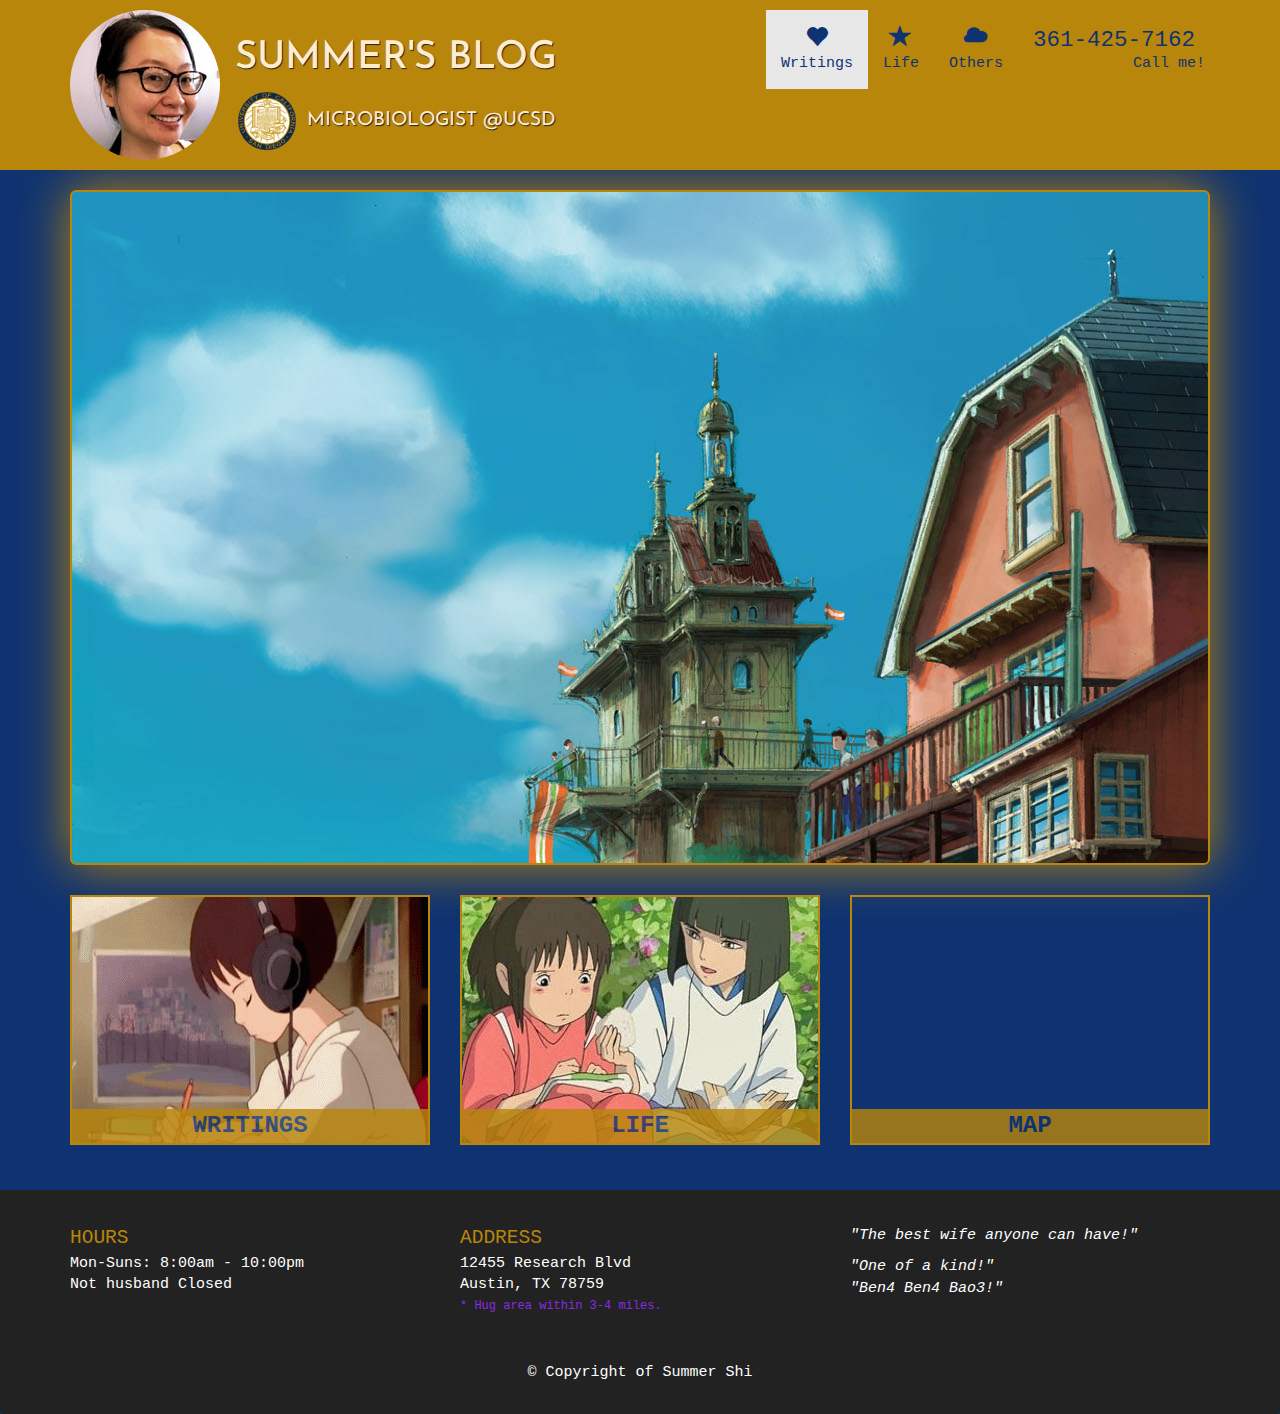
==== index.html @ 1d5832d9 "initial commit." ====
<!DOCTYPE html>
<html>
<head>
  <meta charset="utf-8">
  <meta name="viewport" content="width=device-width, initial-scale=1">
  <title>Test page</title>

  <link rel="stylesheet" href="https://maxcdn.bootstrapcdn.com/bootstrap/3.4.1/css/bootstrap.min.css">
  <link rel="stylesheet" type="text/css" href="css/styles.css">

  <!-- Fonts -->
  <link rel="preconnect" href="https://fonts.googleapis.com">
  <link rel="preconnect" href="https://fonts.gstatic.com" crossorigin>
  <link href="https://fonts.googleapis.com/css2?family=Josefin+Sans:ital,wght@1,700&display=swap" rel="stylesheet">

</head>
<body>

  <header>
    <nav id="header-nav" class="navbar navbar-default">
      <div class="container">
        <div class="navbar-header">

          <!-- Nav bar profile image. -->
          <a href="index.html" class="pull-left visible-md visible-lg"> <!-- make logo clickable. -->
            <div id="profile-img" alt="Profile Image"></div>
          </a>
          
          <!-- Nav bar brand + brand texts. -->
          <div class="navbar-brand">
            <a href="index.html"><h1 class="profile-font">Summer's Blog</h1></a>
            <p>
              <img id="logo-img" src="img/ucsd_logo.png" alt="UCSD Logo">
              <span class="profile-font">Microbiologist @UCSD</span>
            </p>
          </div>

          <!-- Collapsable menu. -->
          <!-- `navbar-toggle`: controls the position of collapsed bar. -->
          <!-- `collapse`: communicator to a plugin - if clicked, it goes away. -->
          <!--    collapse also enables the behaviors indicated in data-toggle/target. -->
          <!-- `aria-expanded`: a verbal reader feature, here for doc completion. -->
          <button type="button" class="navbar-toggle collapsed" data-toggle="collapse" data-target="#collapsable-nav" aria-expanded="false">
            <span class="sr-only">Toggle navigation</span> <!-- screen-reader-only -->
            <span class="icon-bar"></span>
            <span class="icon-bar"></span>
            <span class="icon-bar"></span>
          </button>
        </div>

        <!-- The actual dropdown menu. -->
        <div id="collapsable-nav" class="collapse navbar-collapse">
          <!-- `nav-list`: for styling. -->
          <!-- `nav navbar-nav`: spec this as a component. -->
          <ul id="nav-list" class="nav navbar-nav navbar-right">
            <li class="active">
              <a href="writings.html">
                <!-- `glyphicon ..-..`: vector-based icon looked up at https://getbootstrap.com/docs/3.3/components/. -->
                <!--    These will behave like fonts. -->
                <!-- `hidden-xs`: let br go away when screen is xs. -->
                <span class="glyphicon glyphicon-heart"></span><br class="hidden-xs">
                Writings
              </a>
            </li>
            <li>
              <a href="sub_page_2.html">
                <span class="glyphicon glyphicon-star"></span><br class="hidden-xs">
                Life
              </a>
            </li>
            <li>
              <a href="sub_page_3.html">
                <span class="glyphicon glyphicon-cloud"></span><br class="hidden-xs">
                Others
              </a>
            </li>
            <!-- Phone number that, on click, triggers a call. -->
            <li id="phone" class="hidden-xs">
              <a href="tel:361-425-7162">
                <span>361-425-7162</span>
              </a>
              <div>Call me!</div>
            </li>
          </ul>
        </div>

      </div>
    </nav>
  </header>

  <!-- Call glyphicon when small (makes it visible still). -->
  <div id="call-btn" class="visible-xs">
    <a class="btn" href="tel:361-425-7162">
    <span class="glyphicon glyphicon-earphone"></span>
    361-425-7162
    </a>
  </div>
  <div id="xs-deliver" class="text-center visible-xs">Call me!</div>

  
  <!-- Main content: Jumbotron + image-based page links. -->
  <div id="main-content" class="container">

    <!-- Jumbotron box. -->
    <div class="jumbotron">
      <img src="img/ghibli_bg_view1.png" alt="Ghibli background" class="img-responsive visible-xs">
    </div>

    <!-- Page links. -->
    <div id="home-tiles" class="row">
      <div class="col-md-4 col-sm-6 col-xs-12">
        <a href="writings.html"><div id="writings-tile"><span>Writings</span></div></a>
      </div>
      <div class="col-md-4 col-sm-6 col-xs-12">
        <a href="life.html"><div id="life-tile"><span>Life</span></div></a>
      </div>
      <div class="col-md-4 col-sm-12 col-xs-12">
        <!-- `_blank`: open up a new tab when clicking on map. -->
        <a href="https://goo.gl/maps/8HaFmr5xsbBrHqr68" target="_blank">
          <div id="map-tile">
            <iframe src="https://www.google.com/maps/embed?pb=!1m14!1m8!1m3!1d13760.672085646629!2d-97.7538445!3d30.4313385!3m2!1i1024!2i768!4f13.1!3m3!1m2!1s0x0%3A0x59c378453f694076!2sFlex!5e0!3m2!1sen!2sus!4v1657747476481!5m2!1sen!2sus" width="100%" height="250" style="border:0;" allowfullscreen="" loading="lazy" referrerpolicy="no-referrer-when-downgrade"></iframe>
            <span>Map</span>
          </div>
        </a>
      </div>
    </div> <!-- End of #home-tiles -->
  </div> <!-- End of #main-content -->

  <!-- Footer section. -->
  <footer class="panel-footer">
    <div class="container">
      <div class="row">
        <!-- Section 1 (left) -->
        <section id="hours" class="col-sm-4">
          <span>Hours</span><br>
          Mon-Suns: 8:00am - 10:00pm<br>
          Not husband Closed
          <hr class="visible-xs">
        </section>
        <!-- Section 2 (mid) -->
        <section id="address" class="col-sm-4">
          <span>Address</span><br>
          12455 Research Blvd<br>
          Austin, TX 78759
          <p>* Hug area within 3-4 miles.</p>
          <hr class="visible-xs">
        </section>
        <!-- Section 3 (right) -->
        <section id="testimonials" class="col-sm-4">
          <p>"The best wife anyone can have!"</p>
          <p>"One of a kind!"</p>
          <p>"Ben4 Ben4 Bao3!"</p>
          <hr class="visible-xs">
        </section>
      </div>
      <div class="text-center">&copy; Copyright of Summer Shi</div>
      
    </div>

  </footer>



  <!-- jQuery (Bootstrap JS plugins depend on it) -->
  <script src="js/jquery-3.6.0.min.js"></script>
  <script src="js/bootstrap.min.js"></script>
  <script src="js/script.js"></script>


</body>
</html>
---- css/styles.css ----
body {
	background-color: #0F3371;
	font-family: monospace, Helvetica;
	font-size: 15px;
	color: white;
}

/* BEGIN HEADER */
#header-nav {
	background-color: darkgoldenrod;
	border-radius: 0;
	border: 0;
}

.navbar-brand {
	padding-top: 25px;
}

.navbar-brand a:hover, .navbar-brand a:focus {
	text-decoration: none;  /* no underline for the text */
}

.navbar-brand p { /* Kosher cert */
  color: #000;
  text-transform: uppercase;
  font-size: .7em;
  margin-top: 15px;
}
.navbar-brand p span { /* Star-K */
  vertical-align: middle;
}

#profile-img {
	background: url("../img/ss_profile.png") no-repeat;
	width: 150px;
	height: 150px;
	margin: 10px 15px 10px 0;
	border-radius: 50%;
}

.profile-font {
	font-family: 'Josefin Sans', sans-serif;
	color: blanchedalmond;
	text-transform: uppercase;
	text-shadow: 1px 1px 1px #222;
	margin-top: 1.0;
	margin-bottom: 1.0;
	line-height: .75;
}

#logo-img {
	width: 60px;
	height: 60px;
	margin: 2px;
	border-radius: 50%;
}

#nav-list {
	margin-top: 10px;
}

#nav-list a {
	color: #0F3371;
	text-align: center;
}

#nav-list a:hover {
	background: gray;
}

#nav-list a span {
	font-size: 1.5em;
}

#phone {
	margin-top: 5px;
}

#phone a {
	text-align: right;
	padding-bottom: 0;
}

#phone div {
	color: #0F3371;  /* for `call me` */
	text-align: right;
	padding-right: 5px;
}

.navbar-header button.navbar-toggle, .navbar-header .icon-bar {
  border: 1px solid #0F3371;
}
.navbar-header button.navbar-toggle {
  clear: both;
  margin-top: -30px;
}
/* END HEADER */

/* BEGIN HOMEPAGE */
.container .jumbotron {
	box-shadow: 0 0 50px darkgoldenrod;
	border: 2px solid darkgoldenrod;
}

#writings-tile, #life-tile, #map-tile {
	height: 250px;
	width: 100%;  /* 100% of the container of the tiles. */
	margin-bottom: 15px;
	position: relative;
	border: 2px solid darkgoldenrod;
	overflow: hidden;
}

#writings-tile:hover, #life-tile:hover, #map-tile:hover {
	box-shadow: 0 1px 5px 1px darkgoldenrod;
}

#writings-tile {
	background: url("../img/ghibli_writing.png") no-repeat;
	background-position: center;
}

#life-tile {
	background: url("../img/ghibli_life.png") no-repeat;
	background-position: center;
}

#writings-tile span, #life-tile span, #map-tile span {
	position: absolute;
	bottom: 0;
	right: 0;
	width: 100%;
	text-align: center;
	font-size: 1.6em;
	text-transform: uppercase;
	background: darkgoldenrod;
	color: #0F3371;
	opacity: 0.8;
	font-weight: bold;
}

/* END HOMEPAGE */

/* BEGIN WRITING */

.writing-categories-tile {
	position: relative;
	border: 2px solid darkgoldenrod;
	overflow: hidden;
	width: 100%;
	height: 500px;
	margin: 0 auto 15px;
}

.writing-categories-tile span {
	position: absolute;
	border: 0;
	right: 0;
	width: 100%;
	text-align: center;
	font-size: 2em;
	text-transform: uppercase;
	background: darkgoldenrod;
	color: #0F3371;
	opacity: 0.8;
	font-weight: bold;
}

.writing-categories-tile:hover {
	box-shadow: 0 5px 50px 5px darkgoldenrod;
}

#writing-categories-title + div {  /* selects next sibling in the id */
	margin-bottom: 15px;
}

/* END WRITING */


/* BEGIN FOOTER */
.panel-footer {
	margin-top: 30px;
	padding-top: 35px;
	padding-bottom: 30px;
	background-color: #222;
	border-top: 0;
}

.panel-footer div.row {
	margin-bottom: 35px;
}

#hours > span, #address > span {
	font-size: 1.3em;
	color: darkgoldenrod;
	text-transform: uppercase;
}

#address p {
	color: blueviolet;
	font-size: 0.8em;
	line-height: 1.8;  /* squeezes between-line space */
}

#testimonials {
	font-style: italic;
}

#testimonials p:nth-child(2) {
	margin-bottom: 0;
}
/* END OF FOOTER */



/********** Large devices only **********/
@media (min-width: 1200px) {
	/* Header */
  .navbar-brand {
    padding-top: 15px;
    height: 60px;
  }

  .navbar-brand h1 { /* Summer */
    padding-top: 10px;
    font-size: 3vw; /* 1vw = 1% of viewport width */
  }

  .navbar-brand span.profile-font {
  	font-size: 1.5vw;
  }

	/* End Header */
	.container .jumbotron {  /* replace with high HD image */
		background: url(../img/ghibli_bg_view1.png) no-repeat;
		height: 675px;
	}

}

/********** Medium devices only **********/
@media (min-width: 992px) and (max-width: 1199px) {
  /* Header */
  #logo-img {
    background: url("../img/ss_profile.png") no-repeat;
    width: 50px;
    height: 50px;
    margin: 5px 5px 5px 0;
  }

  .navbar-brand h1 { /* Summer */
    padding-top: 10px;
    font-size: 3.5vw; /* 1vw = 1% of viewport width */
  }

  .navbar-brand span.profile-font {
  	font-size: 2vw;
  }

  /* End Header */

  .container .jumbotron {  /* replace with med HD image */
	background: url(../img/ghibli_bg_view1.png) no-repeat;
	height: 558px;
  }
}

/********** Small devices only **********/
@media (min-width: 768px) and (max-width: 991px) {
  /* Header */
  .navbar-brand {
    padding-top: 0px;
    height: 60px;
  }

  .navbar-brand h1 { /* Summer */
    padding-top: 10px;
    font-size: 5vw; /* 1vw = 1% of viewport width */
  }

  .navbar-brand span.profile-font {
  	font-size: 2vw;
  }
  /* End Header */

  .container .jumbotron {  /* replace with low-med HD image */
	background: url(../img/ghibli_bg_view1.png) no-repeat;
	height: 432px;
  }
}

/********** Extra small devices only **********/
@media (max-width: 767px) {
  /* Header */
  .navbar-brand {
    padding-top: 0px;
    height: 130px;
  }

  .navbar-brand h1 { /* Summer */
    padding-top: 10px;
    font-size: 6vw; /* 1vw = 1% of viewport width */
  }

  .navbar-brand span.profile-font {
  	font-size: 3vw;
  }

  .navbar-brand p { /* Hot micro */
    font-size: .6em;
    margin-top: 12px;
  }
  .navbar-brand p img { /* UCSD logo */
    height: 20px;
  }

  #collapsable-nav a { /* Collapsed nav menu text */
    font-size: 1.2em;
  }
  #collapsable-nav a span { /* Collapsed nav menu glyph */
    font-size: 1.0em;
    margin-right: 5px;
  }

  .profile-font {
	font-size: 1.3em;
  }

  #call-btn > a {
    font-size: 1.5em;
    display: block;
    margin: 0 20px;
    padding: 10px;
    border: 2px solid #fff;
    background-color: darkgoldenrod;
    color: #0F3371;
  }
  #xs-deliver {
    margin-top: 5px;
    font-size: 1em;
    letter-spacing: .1em;
    text-transform: uppercase;
  }
  /* End Header */

  /* adding '.container' to be more specific than default, to override */
  .container .jumbotron {  /* replace with low HD image */
	margin-top: 30px;
	padding: 0;
  }

  #writings-tile, #life-tile {
  	width: 360px;
  	margin: 0 auto 15px;
  }

  /* Footer */
  .panel-footer section {
  	margin-bottom: 30px;
  	text-align: center;
  }
  .panel-footer section:nth-child(3) {
  	margin-bottom: 0;
  }
  .panel-footer section hr {
  	width: 50%;
  }
  /* End Footer */

}


/********** Super extra small devices only (e.g. iPhone 4) **********/
@media (max-width: 479px) {

  /* Header */
  .navbar-brand h1 {
    padding-top: 5px;
    font-size: 8vw;
  }

  .navbar-brand span.profile-font {
  	font-size: 4vw;
  }
  /* End Header */

  #writings-tile, #life-tile {
  	width: 230px;
  	margin: 0 auto 15px;
}
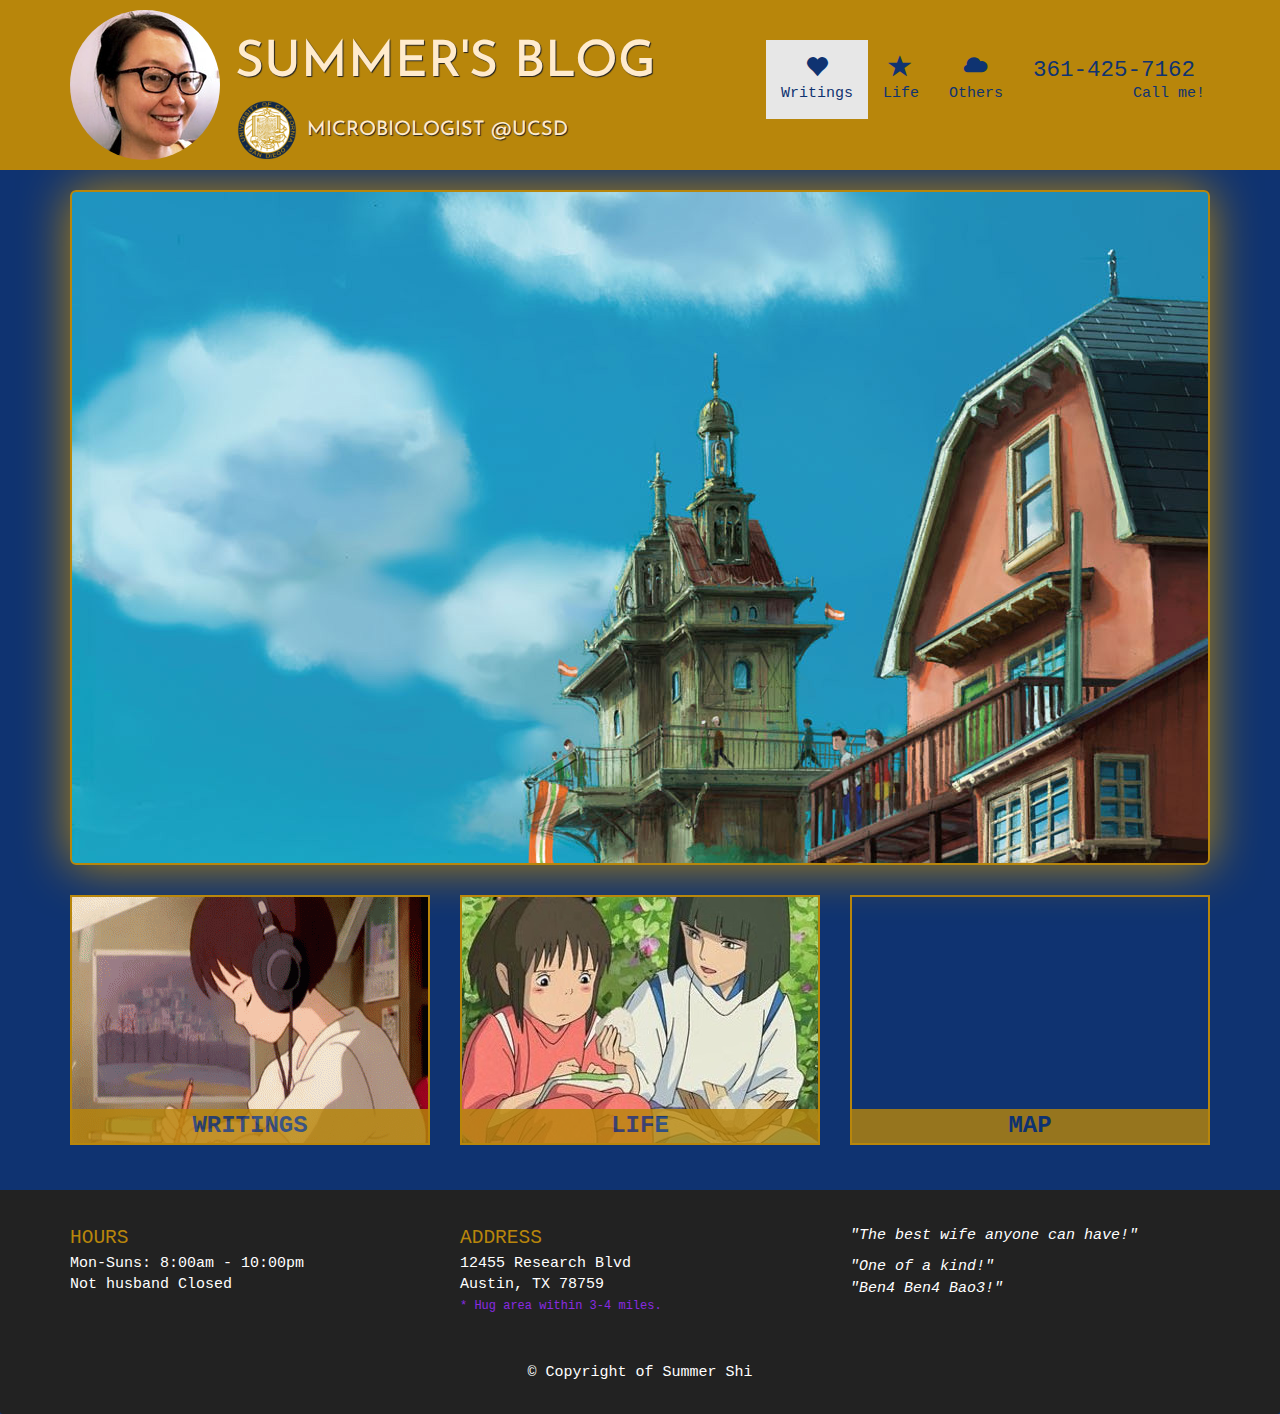
==== commit 36898fd5: "add deblur menu collapse." ====
--- a/index.html
+++ b/index.html
@@ -40,13 +40,13 @@
           <!-- `collapse`: communicator to a plugin - if clicked, it goes away. -->
           <!--    collapse also enables the behaviors indicated in data-toggle/target. -->
           <!-- `aria-expanded`: a verbal reader feature, here for doc completion. -->
-          <button type="button" class="navbar-toggle collapsed" data-toggle="collapse" data-target="#collapsable-nav" aria-expanded="false">
+          <button id="navbarToggle" type="button" class="navbar-toggle collapsed" data-toggle="collapse" data-target="#collapsable-nav" aria-expanded="false">
             <span class="sr-only">Toggle navigation</span> <!-- screen-reader-only -->
             <span class="icon-bar"></span>
             <span class="icon-bar"></span>
             <span class="icon-bar"></span>
           </button>
-        </div>
+        </div> <!-- End navbar-header -->
 
         <!-- The actual dropdown menu. -->
         <div id="collapsable-nav" class="collapse navbar-collapse">
@@ -164,6 +164,7 @@
   <!-- jQuery (Bootstrap JS plugins depend on it) -->
   <script src="js/jquery-3.6.0.min.js"></script>
   <script src="js/bootstrap.min.js"></script>
+  <script src="js/ajax-utils.js"></script>
   <script src="js/script.js"></script>
 
 
--- a/css/styles.css
+++ b/css/styles.css
@@ -56,7 +56,7 @@
 }
 
 #nav-list {
-	margin-top: 10px;
+	margin-top: 40px;
 }
 
 #nav-list a {
@@ -92,7 +92,7 @@
 }
 .navbar-header button.navbar-toggle {
   clear: both;
-  margin-top: -30px;
+  margin-top: -80px;
 }
 /* END HEADER */
 
@@ -223,11 +223,13 @@
 
   .navbar-brand h1 { /* Summer */
     padding-top: 10px;
-    font-size: 3vw; /* 1vw = 1% of viewport width */
+    font-size: 50px;
+    /* font-size: 3vw; /* 1vw = 1% of viewport width */
   }
 
   .navbar-brand span.profile-font {
-  	font-size: 1.5vw;
+    font-size: 20px;
+  	/*font-size: 1.5vw;*/
   }
 
 	/* End Header */
@@ -257,6 +259,10 @@
   	font-size: 2vw;
   }
 
+  #nav-list {
+    font-size: 0.8em;
+  }
+
   /* End Header */
 
   .container .jumbotron {  /* replace with med HD image */
@@ -281,6 +287,11 @@
   .navbar-brand span.profile-font {
   	font-size: 2vw;
   }
+
+  #nav-list {
+    font-size: 0.8em;
+  }
+
   /* End Header */
 
   .container .jumbotron {  /* replace with low-med HD image */
@@ -312,6 +323,10 @@
   }
   .navbar-brand p img { /* UCSD logo */
     height: 20px;
+  }
+
+  .navbar-header {
+  	height: 145px;
   }
 
   #collapsable-nav a { /* Collapsed nav menu text */
@@ -380,7 +395,7 @@
   }
 
   .navbar-brand span.profile-font {
-  	font-size: 4vw;
+  	font-size: 0;
   }
   /* End Header */
 
